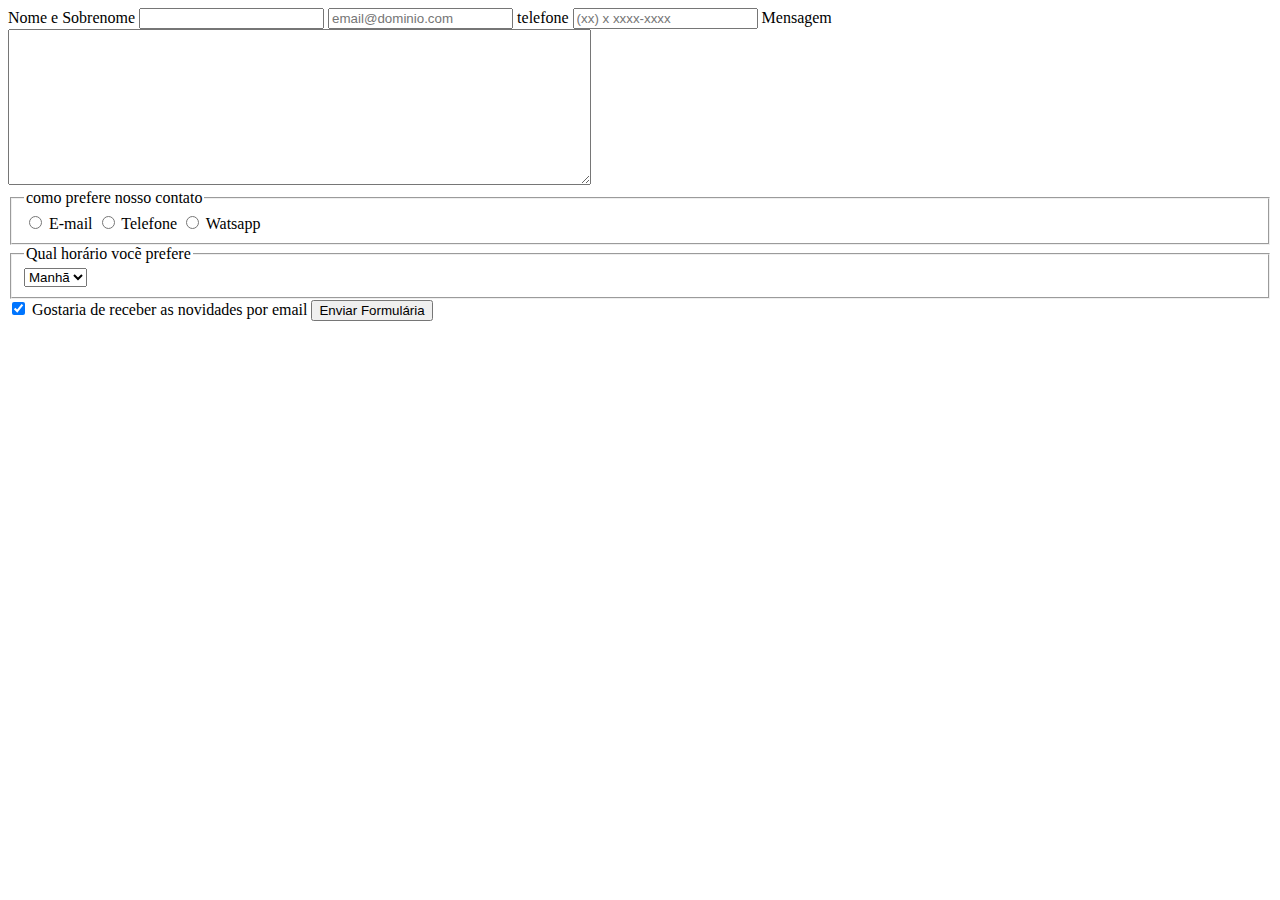
==== contato.html @ b1c3d0a2 "dfgh" ====
<!DOCTYPE html>
<html lang="pt-br">
<head>
    <meta charset="UTF-8">
    <meta http-equiv="X-UA-Compatible" content="IE=edge">
    <meta name="viewport" content="width=device-width, initial-scale=1.0">
    <title> Contato </title>
</head>
<body>

    <!--colar o header-->

<main>
    <form>
    <label for="nomesobrenome">Nome e Sobrenome</label>
    <input type="text" id="nomesobrenome" class="input-padrao" required>
    
    <label for="email"><E-mail></label>
        <input type="email" class="input-padrao" required placeholder="email@dominio.com">
    
        <label for="telefone">telefone</label>
        <input type="tel" id="telefone"class="input-padrao" required placeholder="(xx) x xxxx-xxxx">
    
        <label for="mensagem">Mensagem</label>
        <textarea name="" id="mensagem" cols="70" rows="10"></textarea>
        <fieldset>
            <legend>como prefere nosso contato</legend>
           
            <label for="radio-email"></label>
            <input type="radio" name="contato" value="email" id="radio-email"> E-mail
    
            <label for="radio-email"></label>
            <input type="radio" name="contato" value="telefone" id="radio-telefone"> Telefone
           
    
            <label for="radio-email"></label>
            <input type="radio" name="contato" value="watsapp" id="radio-watsapp"> Watsapp
    
        </fieldset>
    
        <fieldset>
            <legend>Qual horário vocẽ prefere</legend>
            <select>
                <option> Manhã</option>
                <option>Tarde</option>
                <option>Noite</option>
            </select>
        </fieldset>
        <label class="checkbox">
            <input type="checkbox" checked> Gostaria de receber as novidades por email
        </label>
        <input type="submit" value="Enviar Formulária" class="enviar">
    </form>
    
    </main>
    
    
    </body>
    </html>
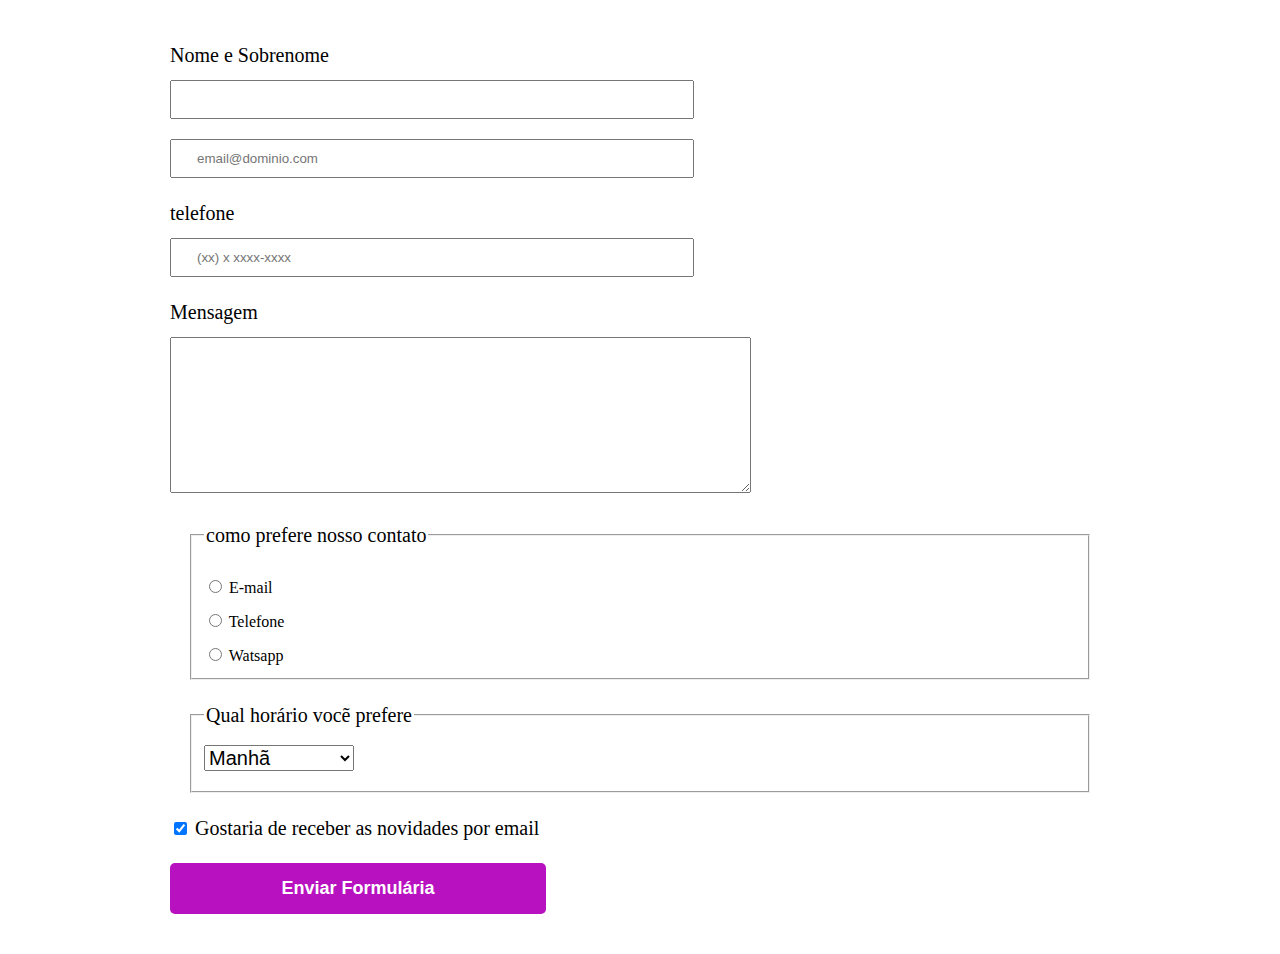
==== commit e23c0a72: "xvb" ====
--- a/contato.html
+++ b/contato.html
@@ -5,6 +5,7 @@
     <meta http-equiv="X-UA-Compatible" content="IE=edge">
     <meta name="viewport" content="width=device-width, initial-scale=1.0">
     <title> Contato </title>
+    <link rel="stylesheet" href="contato.css">
 </head>
 <body>
 
--- a/contato.css
+++ b/contato.css
@@ -0,0 +1,51 @@
+main {
+    width: 940px;
+    margin: 0 auto;
+}
+
+form {
+    margin: 40px 0;
+    line-height: 1.5;
+}
+
+form label, form legend, p, select, option {
+    display:block;
+    font-size: 20px;
+    margin: 0 0 10px;
+}
+
+fieldset{
+    margin: 20px;
+}
+
+select{
+    width: 150px;
+}
+
+.input-padrao {
+    display: block;
+    margin: 0 0 20px;
+    padding: 10px 25px;
+    width: 50%;
+}
+
+.checkbox {
+    margin: 20px 0;
+}
+
+.enviar {
+    width:40%;
+    padding: 15px 0;
+    background: rgb(183, 17, 192);
+    color: white;
+    font-weight: bold;
+    font-size: 18px;
+    border: none;
+    border-radius: 5px;
+    transition: 1s all;
+    cursor: pointer;
+}
+
+.enviar:hover {
+    background: rgb(95, 1, 81);
+    transform: scale(1.2);